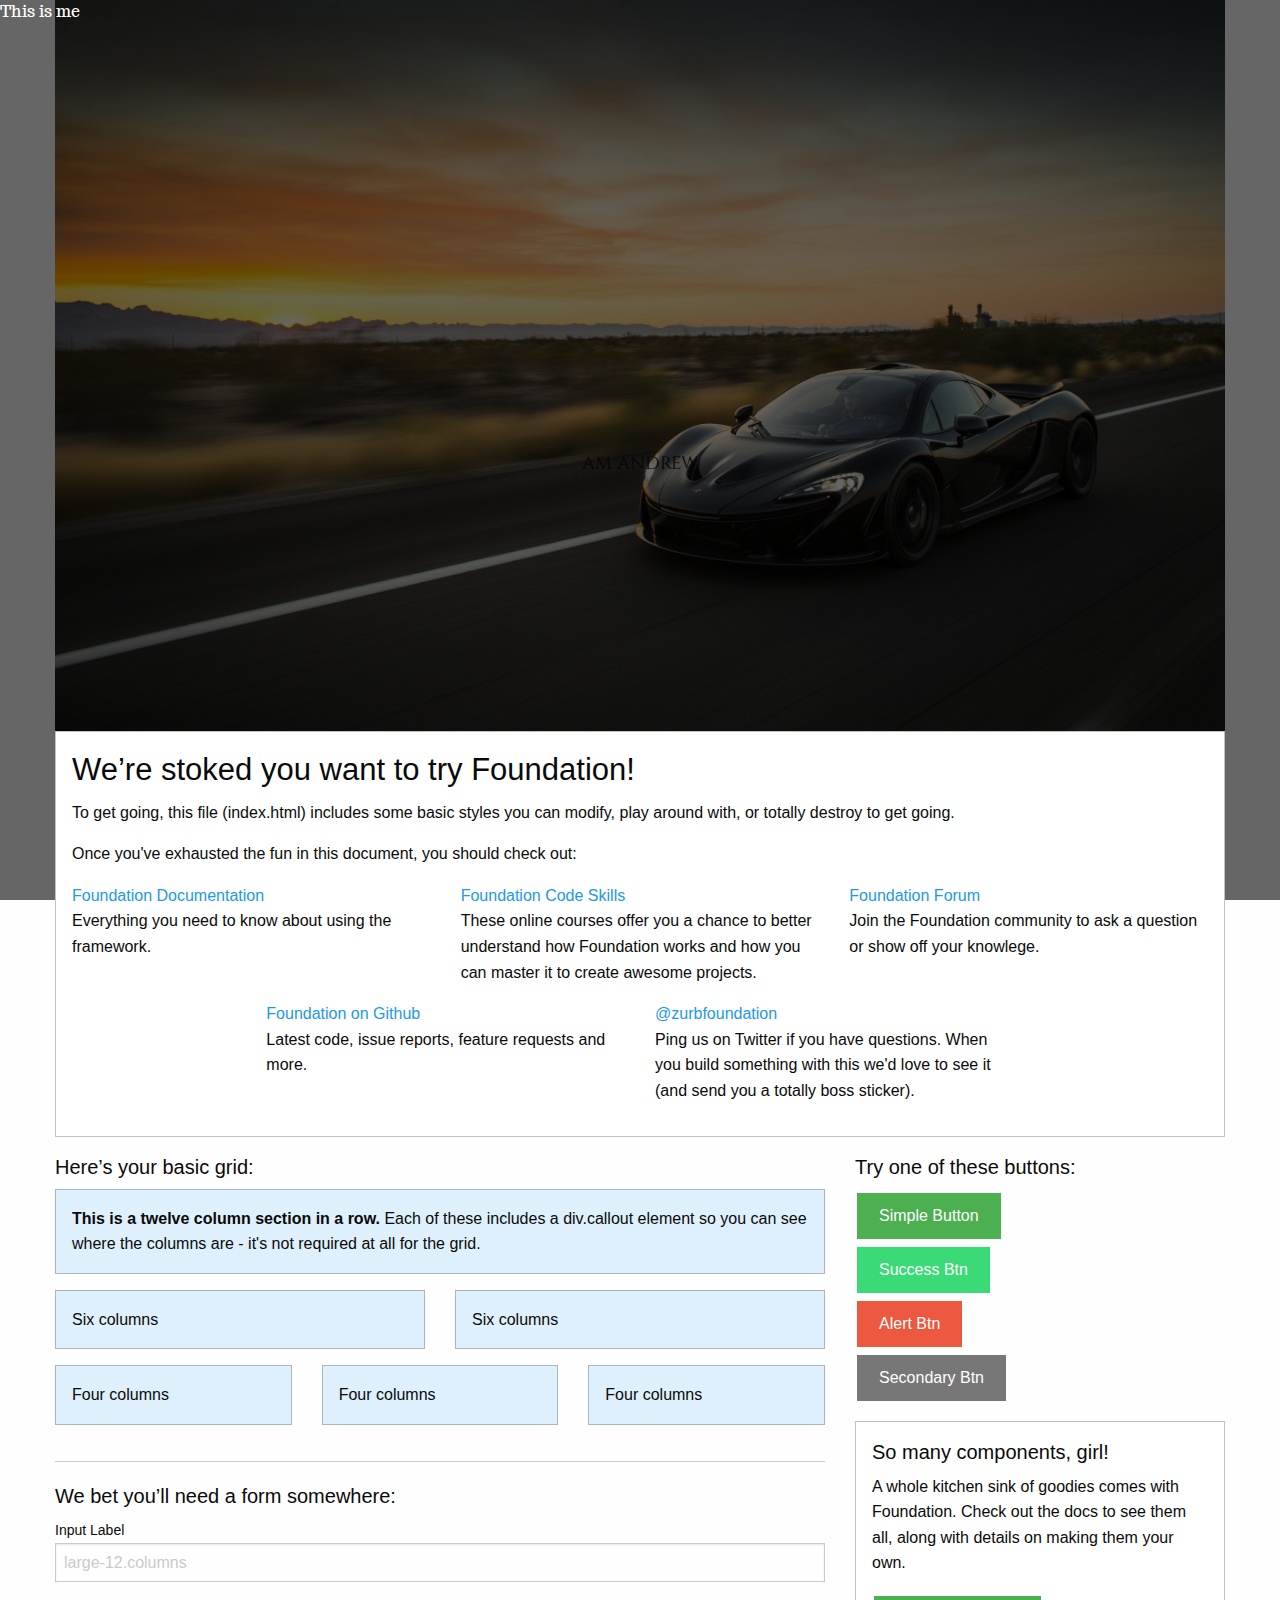
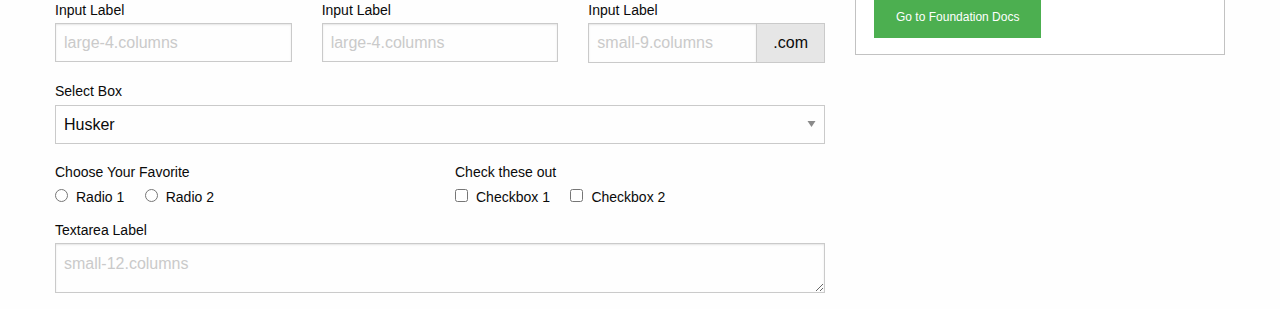
==== home.html @ 4042e27c "button link" ====
<!doctype html>
<html class="no-js" lang="en" dir="ltr">
  <head>
    <meta charset="utf-8">
    <meta http-equiv="x-ua-compatible" content="ie=edge">
    <meta name="viewport" content="width=device-width, initial-scale=1.0">
    <title>Foundation for Sites</title>
    <link rel="stylesheet" href="css/foundation.css">
    <link rel="stylesheet" href="css/app.css">
    <link href="https://fonts.googleapis.com/css?family=Cinzel|Trocchi" rel="stylesheet">
  </head>
  <body>
    <div class="row">
      <div class="large-12 columns">
      </div>
    </div>

    <div class="row">
      <div class="large-12 columns">
        <header>
          <div class="image">
           <img src="img/head1.jpg">
              <div class="center">AM ANDREW</div>


          </div>
        </header>

        <div class="callout">

          <h3>We&rsquo;re stoked you want to try Foundation! </h3>
          <p>To get going, this file (index.html) includes some basic styles you can modify, play around with, or totally destroy to get going.</p>
          <p>Once you've exhausted the fun in this document, you should check out:</p>
          <div class="row">
            <div class="large-4 medium-4 columns">
              <p><a href="http://foundation.zurb.com/docs">Foundation Documentation</a><br />Everything you need to know about using the framework.</p>
            </div>
            <div class="large-4 medium-4 columns">
              <p><a href="http://zurb.com/university/code-skills">Foundation Code Skills</a><br />These online courses offer you a chance to better understand how Foundation works and how you can master it to create awesome projects.</p>
            </div>
            <div class="large-4 medium-4 columns">
              <p><a href="http://foundation.zurb.com/forum">Foundation Forum</a><br />Join the Foundation community to ask a question or show off your knowlege.</p>
            </div>
          </div>
          <div class="row">
            <div class="large-4 medium-4 medium-push-2 columns">
              <p><a href="http://github.com/zurb/foundation">Foundation on Github</a><br />Latest code, issue reports, feature requests and more.</p>
            </div>
            <div class="large-4 medium-4 medium-pull-2 columns">
              <p><a href="https://twitter.com/ZURBfoundation">@zurbfoundation</a><br />Ping us on Twitter if you have questions. When you build something with this we'd love to see it (and send you a totally boss sticker).</p>
            </div>
          </div>
        </div>
      </div>
    </div>

    <div class="row">
      <div class="large-8 medium-8 columns">
        <h5>Here&rsquo;s your basic grid:</h5>
        <!-- Grid Example -->

        <div class="row">
          <div class="large-12 columns">
            <div class="primary callout">
              <p><strong>This is a twelve column section in a row.</strong> Each of these includes a div.callout element so you can see where the columns are - it's not required at all for the grid.</p>
            </div>
          </div>
        </div>
        <div class="row">
          <div class="large-6 medium-6 columns">
            <div class="primary callout">
              <p>Six columns</p>
            </div>
          </div>
          <div class="large-6 medium-6 columns">
            <div class="primary callout">
              <p>Six columns</p>
            </div>
          </div>
        </div>
        <div class="row">
          <div class="large-4 medium-4 small-4 columns">
            <div class="primary callout">
              <p>Four columns</p>
            </div>
          </div>
          <div class="large-4 medium-4 small-4 columns">
            <div class="primary callout">
              <p>Four columns</p>
            </div>
          </div>
          <div class="large-4 medium-4 small-4 columns">
            <div class="primary callout">
              <p>Four columns</p>
            </div>
          </div>
        </div>

        <hr />

        <h5>We bet you&rsquo;ll need a form somewhere:</h5>
        <form>
          <div class="row">
            <div class="large-12 columns">
              <label>Input Label</label>
              <input type="text" placeholder="large-12.columns" />
            </div>
          </div>
          <div class="row">
            <div class="large-4 medium-4 columns">
              <label>Input Label</label>
              <input type="text" placeholder="large-4.columns" />
            </div>
            <div class="large-4 medium-4 columns">
              <label>Input Label</label>
              <input type="text" placeholder="large-4.columns" />
            </div>
            <div class="large-4 medium-4 columns">
              <div class="row collapse">
                <label>Input Label</label>
                <div class="input-group">
                  <input type="text" placeholder="small-9.columns" class="input-group-field" />
                  <span class="input-group-label">.com</span>
                </div>
              </div>
            </div>
          </div>
          <div class="row">
            <div class="large-12 columns">
              <label>Select Box</label>
              <select>
                <option value="husker">Husker</option>
                <option value="starbuck">Starbuck</option>
                <option value="hotdog">Hot Dog</option>
                <option value="apollo">Apollo</option>
              </select>
            </div>
          </div>
          <div class="row">
            <div class="large-6 medium-6 columns">
              <label>Choose Your Favorite</label>
              <input type="radio" name="pokemon" value="Red" id="pokemonRed"><label for="pokemonRed">Radio 1</label>
              <input type="radio" name="pokemon" value="Blue" id="pokemonBlue"><label for="pokemonBlue">Radio 2</label>
            </div>
            <div class="large-6 medium-6 columns">
              <label>Check these out</label>
              <input id="checkbox1" type="checkbox"><label for="checkbox1">Checkbox 1</label>
              <input id="checkbox2" type="checkbox"><label for="checkbox2">Checkbox 2</label>
            </div>
          </div>
          <div class="row">
            <div class="large-12 columns">
              <label>Textarea Label</label>
              <textarea placeholder="small-12.columns"></textarea>
            </div>
          </div>
        </form>
      </div>

      <div class="large-4 medium-4 columns">
        <h5>Try one of these buttons:</h5>
        <p><a href="#" class="button">Simple Button</a><br/>
        <a href="#" class="success button">Success Btn</a><br/>
        <a href="#" class="alert button">Alert Btn</a><br/>
        <a href="#" class="secondary button">Secondary Btn</a></p>
        <div class="callout">
          <h5>So many components, girl!</h5>
          <p>A whole kitchen sink of goodies comes with Foundation. Check out the docs to see them all, along with details on making them your own.</p>
          <a href="http://foundation.zurb.com/sites/docs/" class="small button">Go to Foundation Docs</a>
        </div>
      </div>
    </div>

    <script src="js/vendor/jquery.js"></script>
    <script src="js/vendor/what-input.js"></script>
    <script src="js/vendor/foundation.js"></script>
    <script src="js/app.js"></script>
  </body>
</html>
---- css/app.css ----
.image img {
  width: 100%;
  vertical-align: top;
}

.image:after {
  content: '\A';
  position: absolute;
  width: 100%; height:100%;
  top:0; left:0;
  background:rgba(0,0,0,0.6);
  opacity: 0;
  transition: all 1s;
  -webkit-transition: all 1s;
}

.image:hover:after {
  opacity: 1;
}
.image:after {
  content: 'This is me';
  color: #fff;
  font-family: 'Trocchi', serif;

}
.center {
    position: absolute;
    left: 0;
    top: 50%;
    width: 100%;
    text-align: center;
    font-size: 18px;
    font-family: 'Cinzel', serif;
}
.button {
    background-color: #4CAF50;
    border: none;
    color: white;
    padding: 15px 22px;
    text-align: center;
    text-decoration: none;
    display: inline-block;
    font-size: 16px;
    margin: 4px 2px;
    cursor: pointer;
}
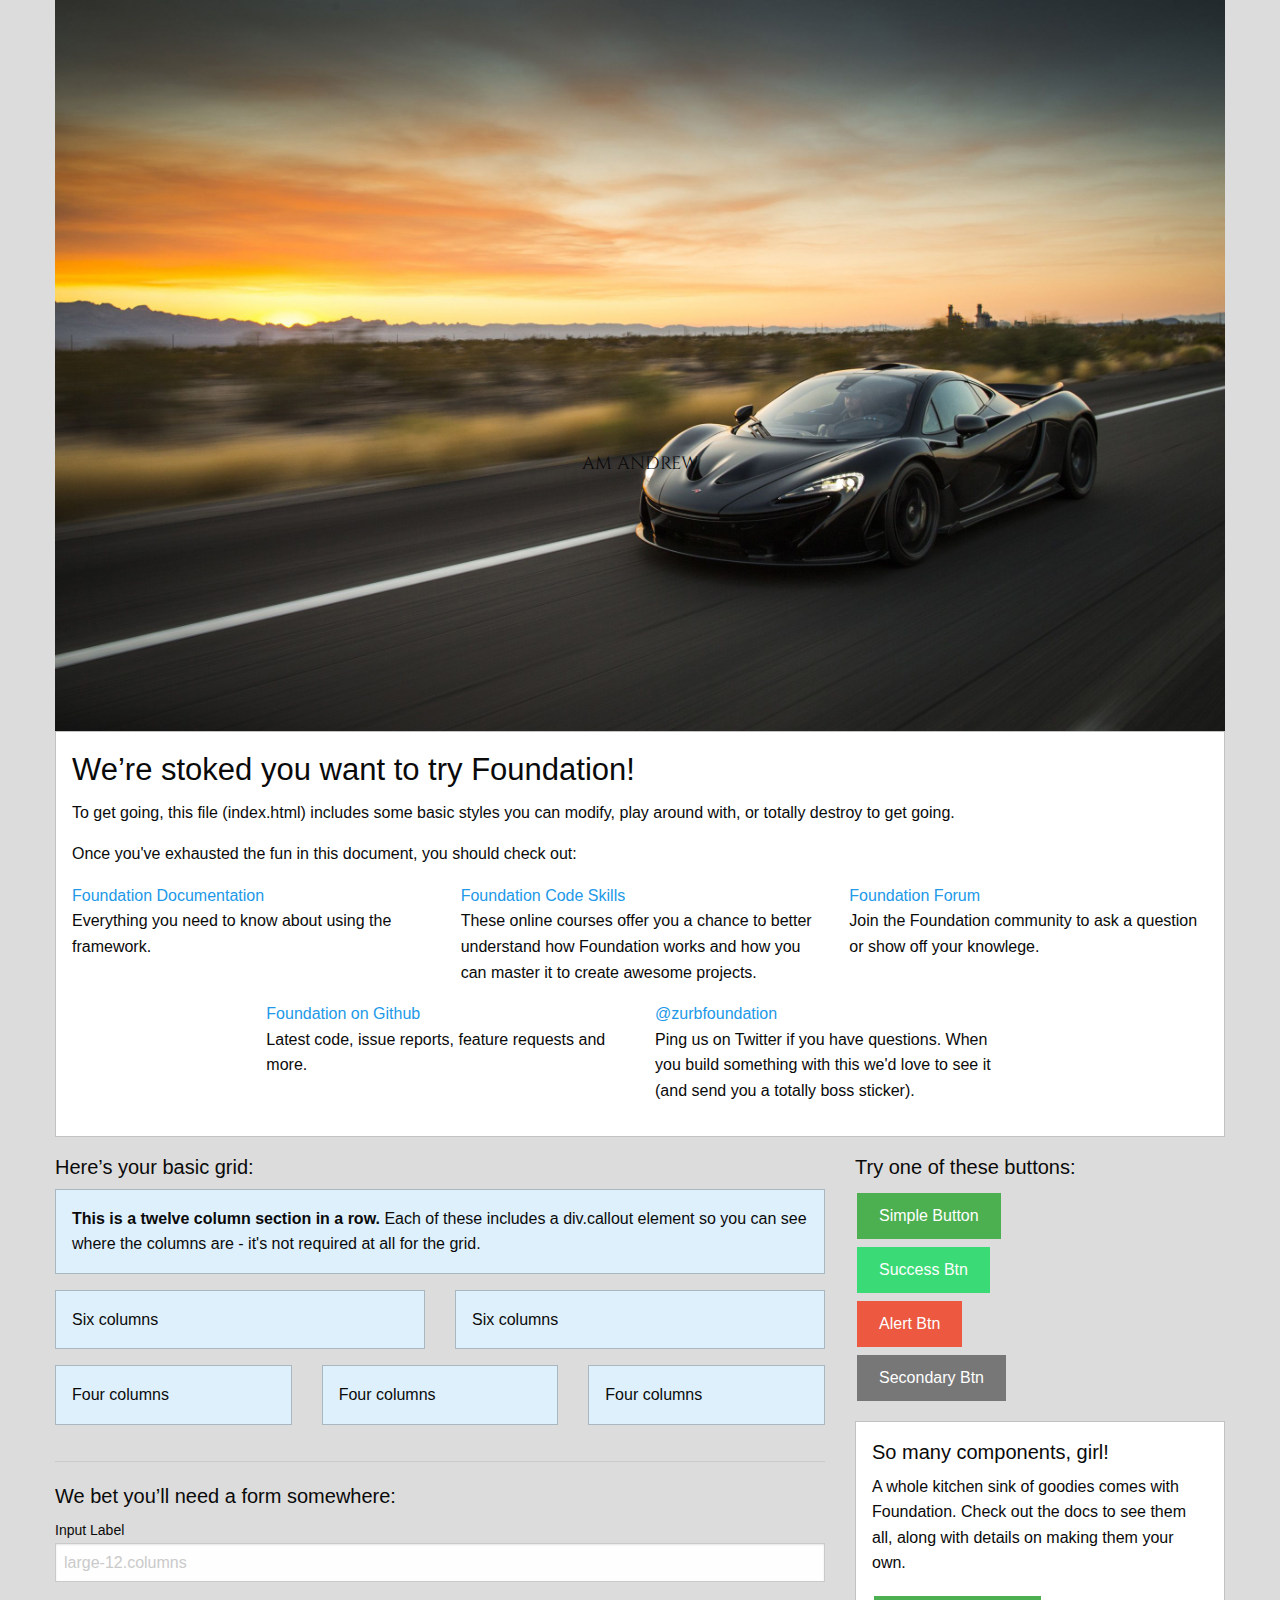
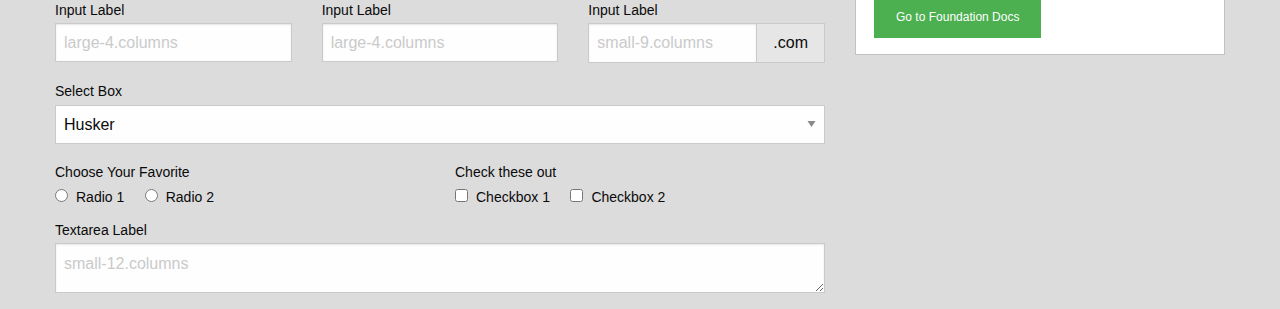
==== commit 7cc09672: "home page" ====
--- a/home.html
+++ b/home.html
@@ -4,10 +4,12 @@
     <meta charset="utf-8">
     <meta http-equiv="x-ua-compatible" content="ie=edge">
     <meta name="viewport" content="width=device-width, initial-scale=1.0">
-    <title>Foundation for Sites</title>
+      <title>Andrews Portfolio</title>
     <link rel="stylesheet" href="css/foundation.css">
     <link rel="stylesheet" href="css/app.css">
     <link href="https://fonts.googleapis.com/css?family=Cinzel|Trocchi" rel="stylesheet">
+    <link rel="stylesheet" href="css/font-awesome-4.6.3/css/font-awesome.min.css">
+    <link rel="icon" type="image/gif/png" href="img/head-favicon.png">
   </head>
   <body>
     <div class="row">
--- a/css/app.css
+++ b/css/app.css
@@ -3,22 +3,25 @@
   vertical-align: top;
 }
 
+/*
 .image:after {
-  content: '\A';
+  content: 'AM sss';
   position: absolute;
   width: 100%; height:100%;
   top:0; left:0;
   background:rgba(0,0,0,0.6);
-  opacity: 0;
+  opacity: 1;
   transition: all 1s;
   -webkit-transition: all 1s;
+*/
 }
 
 .image:hover:after {
   opacity: 1;
 }
 .image:after {
-  content: 'This is me';
+
+  text-align: center;
   color: #fff;
   font-family: 'Trocchi', serif;
 
@@ -44,3 +47,228 @@
     margin: 4px 2px;
     cursor: pointer;
 }
+
+
+<!--- new -->
+
+@import url("http://fonts.googleapis.com/css?family=Inconsolata:700,400");
+@import url('http://weloveiconfonts.com/api/?family=entypo');
+* {
+  margin:0px;
+  padding:0px;
+  font-family: 'Inconsolata', sans-serif;
+}
+[class*="entypo-"]:before {
+  font-family: 'entypo', sans-serif;
+  line-height:1.8rem;
+  font-size:1.6rem;
+  font-weight:normal;
+}
+.card img, .card .info, .card .info:before {
+  position:absolute;
+}
+.card img, .card .info {
+  -webkit-box-shadow:0px 0px 20px rgba(0,0,0,0.15);
+  -moz-box-shadow:   0px 0px 20px rgba(0,0,0,0.15);
+  box-shadow:        0px 0px 20px rgba(0,0,0,0.15);
+}
+.card {
+  position:relative;
+  margin:5rem auto;
+  width:400px;
+  height:550px;
+  background:transparent;
+  cursor:pointer;
+}
+.card img {
+  z-index:999;
+  -webkit-animation:flipback2 1s forwards;
+  -moz-animation:   flipback2 1s forwards;
+  -o-animation:     flipback2 1s forwards;
+  animation:        flipback2 1s forwards;
+}
+.card .info {
+  bottom:100px;
+  right:-20px;
+  width:100%;
+  padding:20px 40px 20px 20px;
+  -webkit-box-sizing:border-box;
+  -moz-box-sizing:   border-box;
+  box-sizing:        border-box;
+  background:rgba(255,255,255,0.4);
+  z-index:555;
+  -webkit-animation:flipfront2 0.7s forwards;
+  -moz-animation:   flipfront2 0.7s forwards;
+  -o-animation:     flipfront2 0.7s forwards;
+  animation:        flipfront2 0.7s forwards;
+}
+.card .info:before {
+  content:'i';
+  top:0px;
+  right:0px;
+  width:20px;
+  height:20px;
+  text-align:center;
+  font-weight:700;
+  font-size:1rem;
+  line-height:20px;
+  color:white;
+  background:black;
+}
+.card:hover img {
+  -webkit-animation:flipback1 1s forwards;
+  -moz-animation:   flipback1 1s forwards;
+  -o-animation:     flipback1 1s forwards;
+  animation:        flipback1 1s forwards;
+}
+.card:hover .info {
+  -webkit-animation:flipfront1 0.7s forwards;
+  -moz-animation:   flipfront1 0.7s forwards;
+  -o-animation:     flipfront1 0.7s forwards;
+  animation:        flipfront1 0.7s forwards;
+}
+.info h3 {
+  font-size:1.8rem;
+  font-weight:400;
+  text-transform:uppercase;
+  letter-spacing:2px;
+  margin-bottom:1rem;
+}
+.info .links {
+  list-style-type:none;
+  margin-top:1.2rem;
+}
+.info .links li a,
+.info .links .shareButtons,
+.info .links .shareButtons a {
+  display:block;
+}
+.info .links li a {
+  width:39%;
+  height:1.8rem;
+  float:left;
+  text-align:center;
+  background:black;
+  color:white;
+  text-decoration:none;
+  line-height:1.8rem;
+}
+.info .links li a:hover {
+  text-decoration:line-through;
+}
+.info .links li:first-child a {
+  margin-right:2%;
+}
+.info .links .shareButtons {
+  width:10%;
+  height:1.8rem;
+  overflow:hidden;
+  -webkit-transition:all 0.2s;
+  -moz-transition:   all 0.2s;
+  -o-transition:     all 0.2s;
+  transition:        all 0.2s;
+}
+
+i{
+    width: 28px;
+    height: 28px;
+}
+.info .links .share:hover > .shareButtons {
+  width:58%;
+  -webkit-transition:all 1s;
+  -moz-transition:   all 1s;
+  -o-transition:     all 1s;
+  transition:        all 1s;
+}
+.info .links .shareButtons a {
+  width:2.5rem;
+  float:left;
+  background:transparent;
+  color:rgba(0,0,0,0.7);
+  -webkit-transition:all 0.2s;
+  -moz-transition:   all 0.2s;
+  -o-transition:     all 0.2s;
+  transition:        all 0.2s;
+}
+.info .links .shareButtons a:hover {
+  text-decoration:none;
+  color:rgba(0,0,0,1);
+  -webkit-transform:scale(1.3);
+  -moz-transform:   scale(1.3);
+  -o-transform:     scale(1.3);
+  -ms-transform:    scale(1.3);
+  transform:        scale(1.3);
+}
+/* move card to frontside */
+@-webkit-keyframes flipfront1 {
+  0%, 100% {-webkit-transform:translateX(0px);}
+  50%      {-webkit-transform:translateX(380px);}
+}
+@-moz-keyframes flipfront1 {
+  0%, 100% {-moz-transform:translateX(0px);}
+  50%      {-moz-transform:translateX(380px);}
+}
+@-o-keyframes flipfront1 {
+  0%, 100% {-o-transform:translateX(0px);}
+  50%      {-o-transform:translateX(380px);}
+}
+@keyframes flipfront1 {
+  0%, 100% {transform:translateX(0px);}
+  50%      {transform:translateX(380px);}
+}
+
+/* move card to backside */
+@-webkit-keyframes flipfront2 {
+  0%, 100% {-webkit-transform:translateX(0px);}
+  50%      {-webkit-transform:translateX(380px);}
+}
+@-moz-keyframes flipfront2 {
+  0%, 100% {-moz-transform:translateX(0px);}
+  50%      {-moz-transform:translateX(380px);}
+}
+@-o-keyframes flipfront2 {
+  0%, 100% {-o-transform:translateX(0px);}
+  50%      {-o-transform:translateX(380px);}
+}
+@keyframes flipfront2 {
+  0%, 100% {transform:translateX(0px);}
+  50%      {transform:translateX(380px);}
+}
+
+/* move img to backside */
+@-webkit-keyframes flipback1 {
+  0%       {z-index:999;background:rgba(250,250,210,0);}
+  100%     {z-index:111;background:rgba(250,250,210,1);}
+}
+@-moz-keyframes flipback1 {
+  0%       {z-index:999;background:rgba(250,250,210,0);}
+  100%     {z-index:111;background:rgba(250,250,210,1);}
+}
+@-o-keyframes flipback1 {
+  0%       {z-index:999;background:rgba(250,250,210,0);}
+  100%     {z-index:111;background:rgba(250,250,210,1);}
+}
+@keyframes flipback1 {
+  0%       {z-index:999;background:rgba(250,250,210,0);}
+  100%     {z-index:111;background:rgba(250,250,210,1);}
+}
+
+/* move img to frontside */
+@-webkit-keyframes flipback2 {
+  0%       {z-index:111;background:rgba(250,250,210,1);}
+  100%     {z-index:999;background:rgba(250,250,210,0);}
+}
+@-moz-keyframes flipback2 {
+  0%       {z-index:111;background:rgba(250,250,210,1);}
+  100%     {z-index:999;background:rgba(250,250,210,0);}
+}
+@-o-keyframes flipback2 {
+  0%       {z-index:111;background:rgba(250,250,210,1);}
+  100%     {z-index:999;background:rgba(250,250,210,0);}
+}
+@keyframes flipback2 {
+  0%       {z-index:111;background:rgba(250,250,210,1);}
+  100%     {z-index:999;background:rgba(250,250,210,0);}
+}
+
+html, body {background:Gainsboro;}
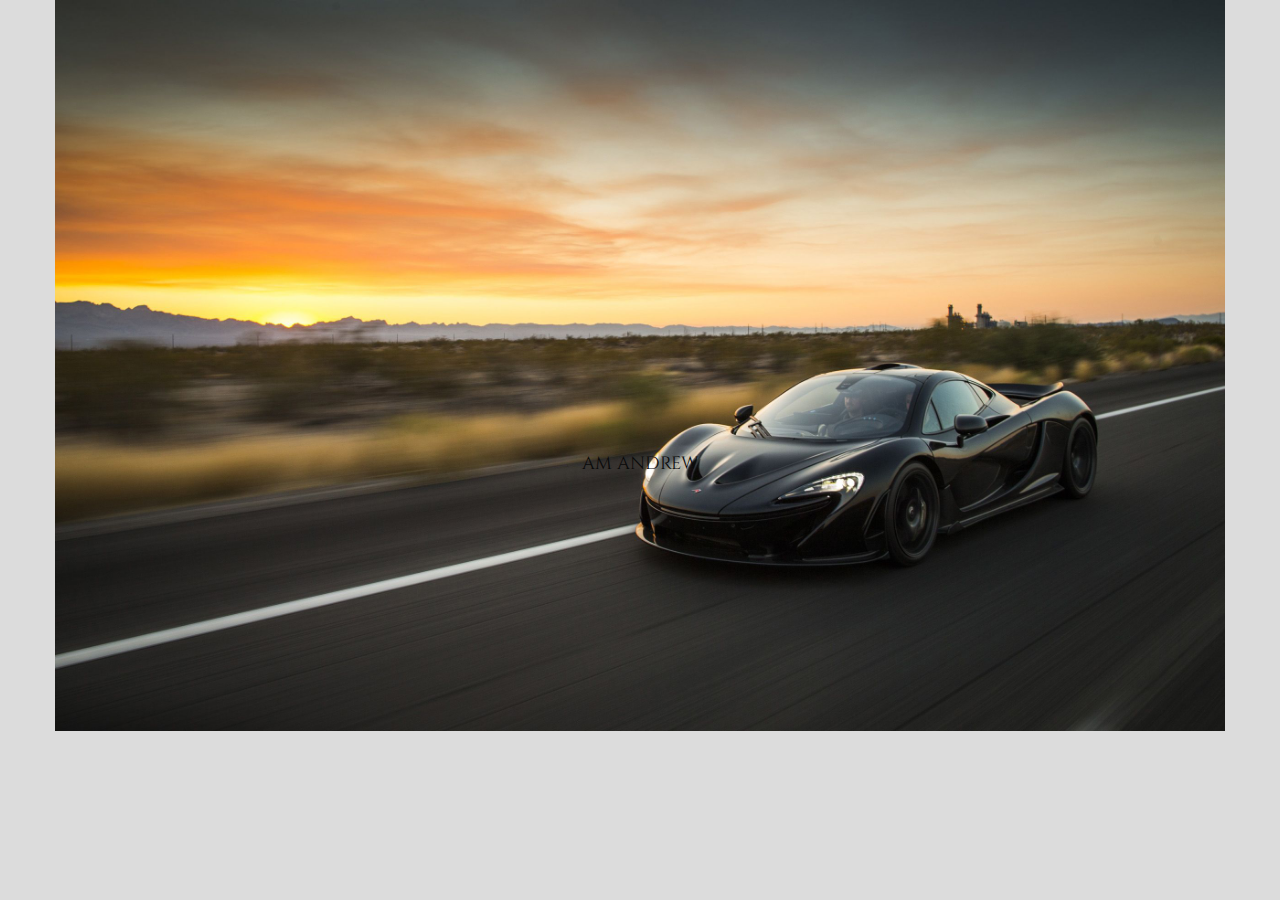
==== commit 62902239: "image bckgrnd" ====
--- a/home.html
+++ b/home.html
@@ -21,157 +21,19 @@
       <div class="large-12 columns">
         <header>
           <div class="image">
-           <img src="img/head1.jpg">
+<!--           <img src="img/head1.jpg">-->
               <div class="center">AM ANDREW</div>
+              <div id="ac_background" class="ac_background">
+  	          <img class="ac_bgimage" src="img/head1.jpg" alt="Background"/>
+            	<div class="ac_overlay"></div>
+            	<div class="ac_loading"></div>
+</div>
 
 
           </div>
         </header>
-
-        <div class="callout">
-
-          <h3>We&rsquo;re stoked you want to try Foundation! </h3>
-          <p>To get going, this file (index.html) includes some basic styles you can modify, play around with, or totally destroy to get going.</p>
-          <p>Once you've exhausted the fun in this document, you should check out:</p>
-          <div class="row">
-            <div class="large-4 medium-4 columns">
-              <p><a href="http://foundation.zurb.com/docs">Foundation Documentation</a><br />Everything you need to know about using the framework.</p>
-            </div>
-            <div class="large-4 medium-4 columns">
-              <p><a href="http://zurb.com/university/code-skills">Foundation Code Skills</a><br />These online courses offer you a chance to better understand how Foundation works and how you can master it to create awesome projects.</p>
-            </div>
-            <div class="large-4 medium-4 columns">
-              <p><a href="http://foundation.zurb.com/forum">Foundation Forum</a><br />Join the Foundation community to ask a question or show off your knowlege.</p>
-            </div>
-          </div>
-          <div class="row">
-            <div class="large-4 medium-4 medium-push-2 columns">
-              <p><a href="http://github.com/zurb/foundation">Foundation on Github</a><br />Latest code, issue reports, feature requests and more.</p>
-            </div>
-            <div class="large-4 medium-4 medium-pull-2 columns">
-              <p><a href="https://twitter.com/ZURBfoundation">@zurbfoundation</a><br />Ping us on Twitter if you have questions. When you build something with this we'd love to see it (and send you a totally boss sticker).</p>
-            </div>
-          </div>
         </div>
       </div>
-    </div>
-
-    <div class="row">
-      <div class="large-8 medium-8 columns">
-        <h5>Here&rsquo;s your basic grid:</h5>
-        <!-- Grid Example -->
-
-        <div class="row">
-          <div class="large-12 columns">
-            <div class="primary callout">
-              <p><strong>This is a twelve column section in a row.</strong> Each of these includes a div.callout element so you can see where the columns are - it's not required at all for the grid.</p>
-            </div>
-          </div>
-        </div>
-        <div class="row">
-          <div class="large-6 medium-6 columns">
-            <div class="primary callout">
-              <p>Six columns</p>
-            </div>
-          </div>
-          <div class="large-6 medium-6 columns">
-            <div class="primary callout">
-              <p>Six columns</p>
-            </div>
-          </div>
-        </div>
-        <div class="row">
-          <div class="large-4 medium-4 small-4 columns">
-            <div class="primary callout">
-              <p>Four columns</p>
-            </div>
-          </div>
-          <div class="large-4 medium-4 small-4 columns">
-            <div class="primary callout">
-              <p>Four columns</p>
-            </div>
-          </div>
-          <div class="large-4 medium-4 small-4 columns">
-            <div class="primary callout">
-              <p>Four columns</p>
-            </div>
-          </div>
-        </div>
-
-        <hr />
-
-        <h5>We bet you&rsquo;ll need a form somewhere:</h5>
-        <form>
-          <div class="row">
-            <div class="large-12 columns">
-              <label>Input Label</label>
-              <input type="text" placeholder="large-12.columns" />
-            </div>
-          </div>
-          <div class="row">
-            <div class="large-4 medium-4 columns">
-              <label>Input Label</label>
-              <input type="text" placeholder="large-4.columns" />
-            </div>
-            <div class="large-4 medium-4 columns">
-              <label>Input Label</label>
-              <input type="text" placeholder="large-4.columns" />
-            </div>
-            <div class="large-4 medium-4 columns">
-              <div class="row collapse">
-                <label>Input Label</label>
-                <div class="input-group">
-                  <input type="text" placeholder="small-9.columns" class="input-group-field" />
-                  <span class="input-group-label">.com</span>
-                </div>
-              </div>
-            </div>
-          </div>
-          <div class="row">
-            <div class="large-12 columns">
-              <label>Select Box</label>
-              <select>
-                <option value="husker">Husker</option>
-                <option value="starbuck">Starbuck</option>
-                <option value="hotdog">Hot Dog</option>
-                <option value="apollo">Apollo</option>
-              </select>
-            </div>
-          </div>
-          <div class="row">
-            <div class="large-6 medium-6 columns">
-              <label>Choose Your Favorite</label>
-              <input type="radio" name="pokemon" value="Red" id="pokemonRed"><label for="pokemonRed">Radio 1</label>
-              <input type="radio" name="pokemon" value="Blue" id="pokemonBlue"><label for="pokemonBlue">Radio 2</label>
-            </div>
-            <div class="large-6 medium-6 columns">
-              <label>Check these out</label>
-              <input id="checkbox1" type="checkbox"><label for="checkbox1">Checkbox 1</label>
-              <input id="checkbox2" type="checkbox"><label for="checkbox2">Checkbox 2</label>
-            </div>
-          </div>
-          <div class="row">
-            <div class="large-12 columns">
-              <label>Textarea Label</label>
-              <textarea placeholder="small-12.columns"></textarea>
-            </div>
-          </div>
-        </form>
-      </div>
-
-      <div class="large-4 medium-4 columns">
-        <h5>Try one of these buttons:</h5>
-        <p><a href="#" class="button">Simple Button</a><br/>
-        <a href="#" class="success button">Success Btn</a><br/>
-        <a href="#" class="alert button">Alert Btn</a><br/>
-        <a href="#" class="secondary button">Secondary Btn</a></p>
-        <div class="callout">
-          <h5>So many components, girl!</h5>
-          <p>A whole kitchen sink of goodies comes with Foundation. Check out the docs to see them all, along with details on making them your own.</p>
-          <a href="http://foundation.zurb.com/sites/docs/" class="small button">Go to Foundation Docs</a>
-        </div>
-      </div>
-    </div>
 
     <script src="js/vendor/jquery.js"></script>
     <script src="js/vendor/what-input.js"></script>
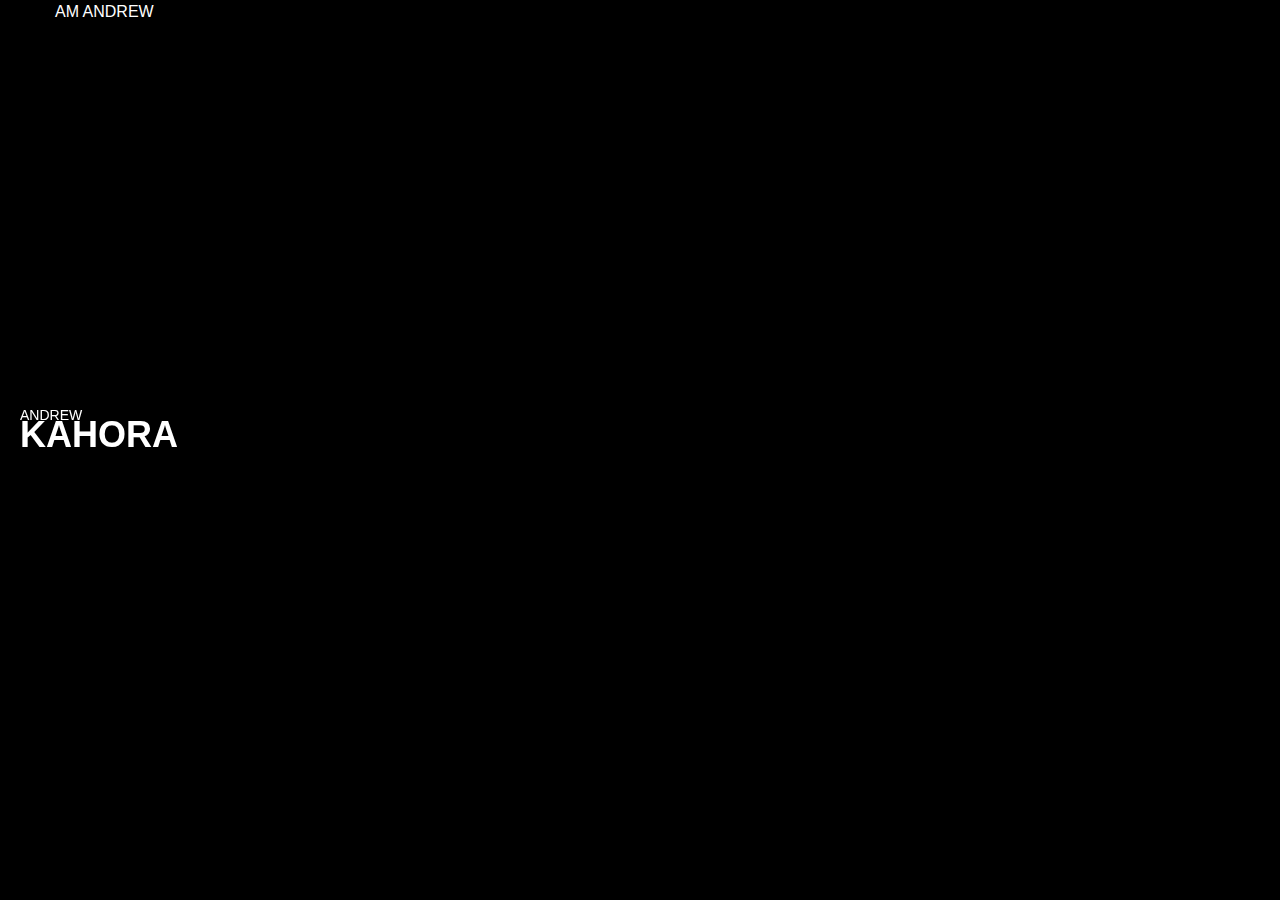
==== commit 531c2b85: "css" ====
--- a/home.html
+++ b/home.html
@@ -6,7 +6,7 @@
     <meta name="viewport" content="width=device-width, initial-scale=1.0">
       <title>Andrews Portfolio</title>
     <link rel="stylesheet" href="css/foundation.css">
-    <link rel="stylesheet" href="css/app.css">
+    <link rel="stylesheet" href="css/style.css">
     <link href="https://fonts.googleapis.com/css?family=Cinzel|Trocchi" rel="stylesheet">
     <link rel="stylesheet" href="css/font-awesome-4.6.3/css/font-awesome.min.css">
     <link rel="icon" type="image/gif/png" href="img/head-favicon.png">
@@ -28,6 +28,23 @@
             	<div class="ac_overlay"></div>
             	<div class="ac_loading"></div>
 </div>
+              <div id="ac_content" class="ac_content">
+	<h1><span>Andrew</span>Kahora</h1>
+	<div class="ac_menu">
+		<ul>
+			<li>
+				<a href="img/computing-hero.png">Who's Andrew</a>
+				<div class="ac_subitem">
+					<span class="ac_close"></span>
+					<h2>Home</h2>
+                     <ul>
+                       <li>Young guy early 20's. Am Quite fascinated with all tech which drew me to venrure and explore.
+                           Major fields I have ventured are:
+                         </li>
+                         <li>Computer Programming</li>
+                         <li>Networking</li>
+                         <li>web design</li>
+                    </ul>
 
 
           </div>
--- a/css/style.css
+++ b/css/style.css
@@ -0,0 +1,166 @@
+/*@import url('reset.css');*/
+
+body{
+	background:#000;
+	color:#fff;
+	font-family: 'PT Sans Narrow', Arial, sans-serif;
+	text-transform:uppercase;
+}
+a{
+	color:#fff;
+	text-decoration:none;
+}
+img.ac_bgimage{
+	position:fixed;
+	left:0px;
+	top:0px;
+	width:100%;
+	opacity:0.8;
+	display:none;
+}
+.ac_overlay{
+	width:100%;
+	height:100%;
+	position:fixed;
+	top:0px;
+	left:0px;
+	background:transparent url(../images/pattern.png) repeat top left;
+}
+.ac_loading{
+	position:fixed;
+	top:10px;
+	right:10px;
+	background:#000 url(../images/loader.gif) no-repeat center center;
+	width:50px;
+	height:50px;
+	-moz-border-radius:10px;
+	-webkit-border-radius:10px;
+	border-radius:10px 10px 10px 10px;
+	z-index:999;
+	opacity:0.7;
+	display:none;
+}
+.ac_content{
+	position:fixed;
+	height:90px;
+	width:100%;
+	top:50%;
+	left:0px;
+	margin-top:-65px;
+}
+.ac_content h1{
+	background:transparent url(../images/bg_menu.png) repeat top left;
+	display:block;
+	float:left;
+	width:90px;
+	height:50px;
+	padding:20px;
+	font-size:36px;
+	font-weight:bold;
+	line-height:20px;
+	margin-right:1px;
+}
+.ac_content h1 span{
+	display:block;
+	font-weight:normal;
+	font-size:14px;
+}
+.ac_menu{
+	background:transparent url(../images/bg_menu.png) repeat top left;
+	float:left;
+	position:relative;
+	height:90px;
+	width:0px;
+}
+.ac_menu > ul{
+	float:right;
+}
+.ac_menu > ul > li{
+	float:left;
+	position:relative;
+	height:90px;
+	overflow:hidden;
+}
+.ac_menu > ul > li a{
+	margin-top:60px;
+	opacity:0;
+	display:block;
+	height:90px;
+	padding:0px 10px;
+	text-align:center;
+	line-height:90px;
+	outline:none;
+	font-size:18px;
+	font-weight:bold;
+	text-shadow:1px 1px 1px #000;
+}
+.ac_subitem{
+	width:400px;
+	height:0px; /* animate to 400px */
+	top:50%;
+	right:0px;
+	margin-top:0px; /* animate to -200px */
+	position:fixed;
+	z-index:99;
+	overflow:hidden;
+	background:transparent url(../images/bg_menu.png) repeat top left;
+}
+.ac_subitem h2{
+	font-size:22px;
+	font-weight:bold;
+	color:#fff;
+	padding: 40px 0px 0px 40px;
+	text-shadow:0px 0px 1px #000;
+}
+.ac_subitem ul{
+	padding:0px 40px;
+}
+.ac_subitem ul li{
+	margin:10px 0px;
+}
+.ac_subitem ul li:first-child{
+	font-size:14px;
+	text-transform:none;
+	border-bottom:1px dotted #333;
+	padding-bottom:15px;
+	margin-bottom:15px;
+}
+span.ac_close{
+	float:right;
+	margin:10px;
+	width:11px;
+	height:12px;
+	cursor:pointer;
+	background:transparent url(../images/close.png) no-repeat top left;
+	opacity:0.4;
+}
+span.ac_close:hover{
+	opacity:1.0;
+}
+.ac_footer{
+	position:fixed;
+	bottom:0px;
+	left:0px;
+	width:100%;
+	font-size:13px;
+	background:#000;
+	opacity:0.9;
+	height:20px;
+	padding-bottom:5px;
+}
+.ac_footer a{
+	padding:5px 10px;
+	letter-spacing:1px;
+	text-shadow:1px 1px 1px #000;
+	color:#ddd;
+	float:right;
+}
+.footer a:hover{
+	color:#fff;
+}
+.ac_footer a span{
+	font-weight:bold;
+}
+.ac_footer a.ac_left{
+	float:left;
+}
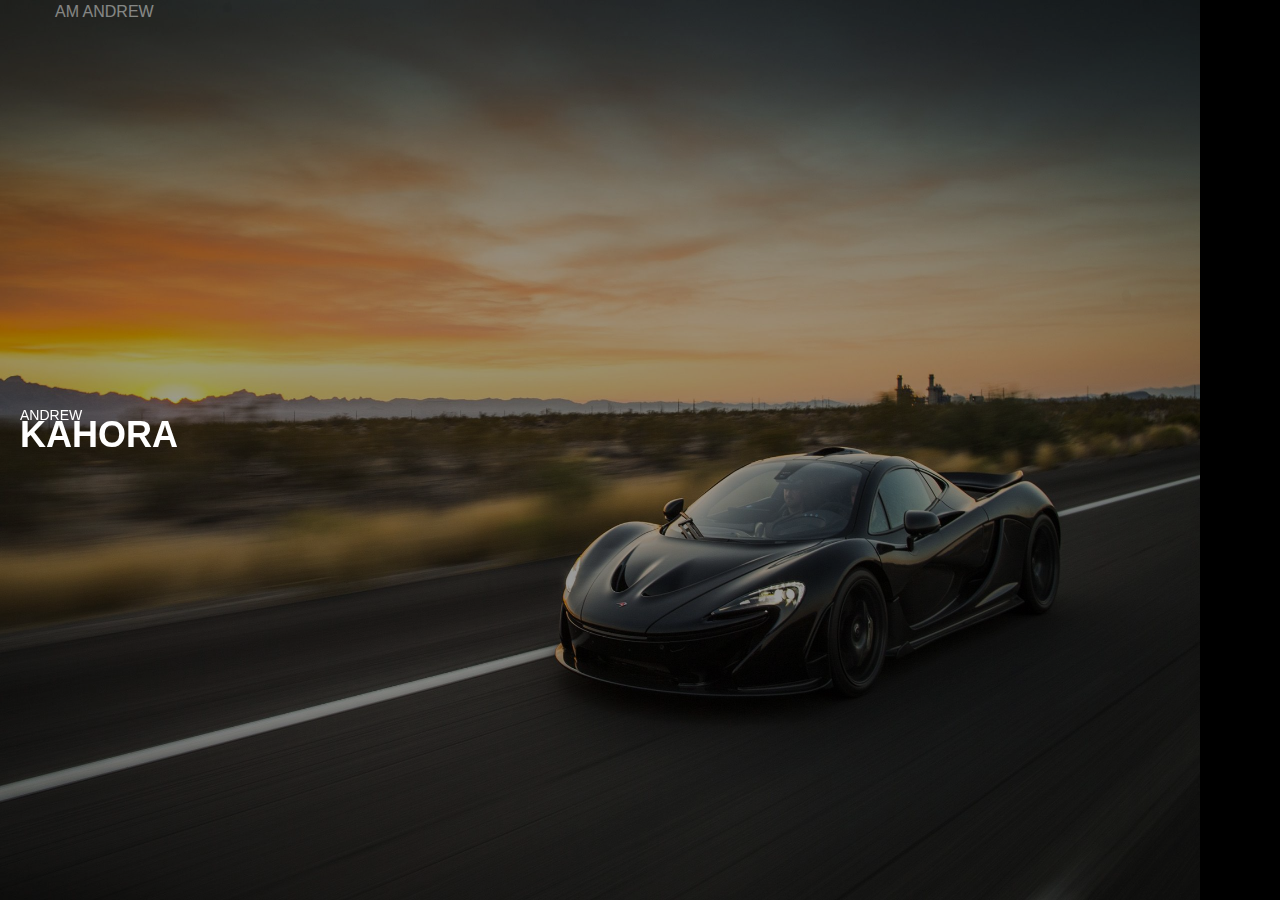
==== commit 540616c0: "js" ====
--- a/home.html
+++ b/home.html
@@ -51,10 +51,11 @@
         </header>
         </div>
       </div>
-
+    <script type="text/javascript" src="js/jquery.easing.1.3.js"></script>
     <script src="js/vendor/jquery.js"></script>
     <script src="js/vendor/what-input.js"></script>
     <script src="js/vendor/foundation.js"></script>
     <script src="js/app.js"></script>
+    <script type="text/javascript" src="js/jquery.min.js"></script>
   </body>
 </html>
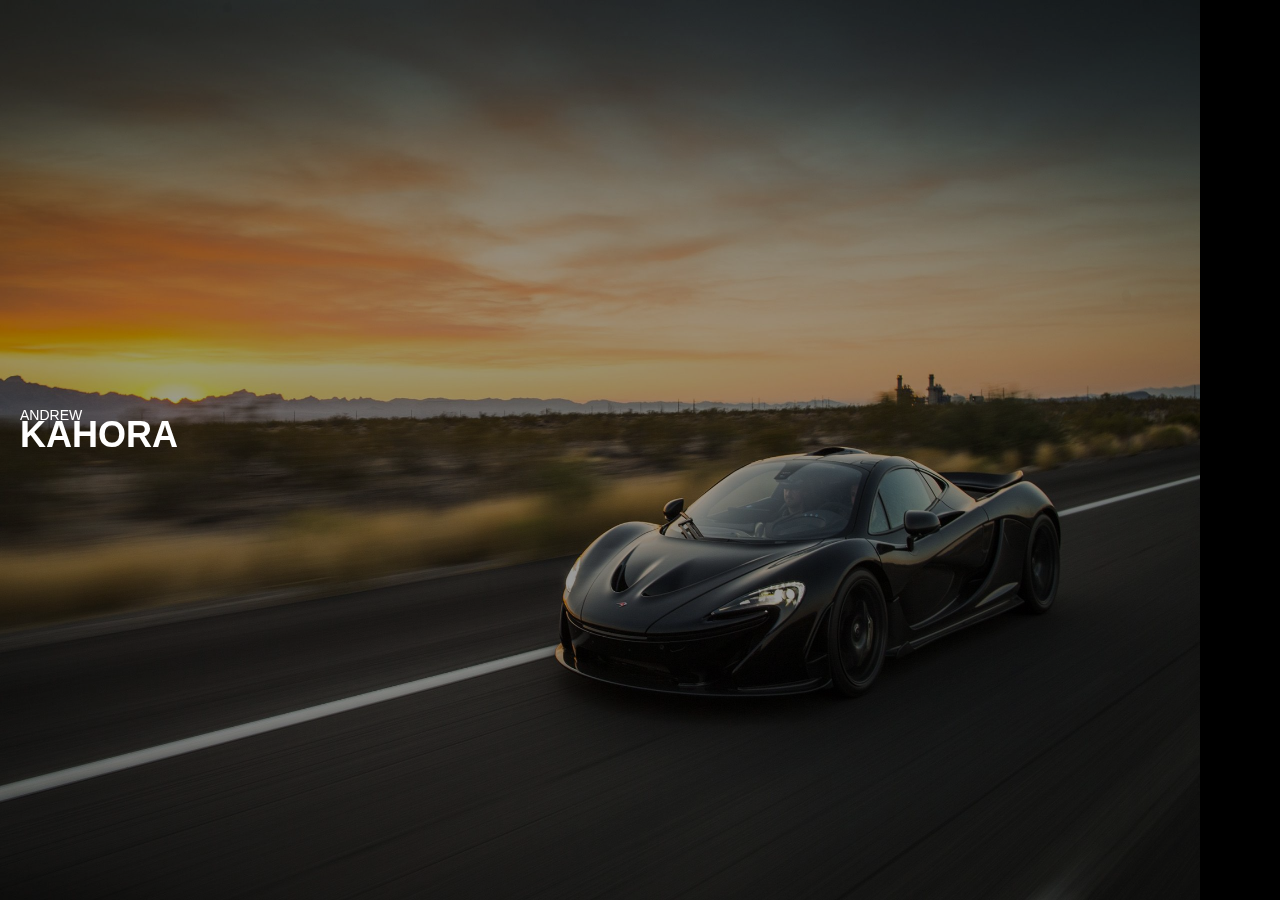
==== commit a076a5be: "head" ====
--- a/home.html
+++ b/home.html
@@ -22,7 +22,7 @@
         <header>
           <div class="image">
 <!--           <img src="img/head1.jpg">-->
-              <div class="center">AM ANDREW</div>
+<!--              <div class="center">AM ANDREW</div>-->
               <div id="ac_background" class="ac_background">
   	          <img class="ac_bgimage" src="img/head1.jpg" alt="Background"/>
             	<div class="ac_overlay"></div>
